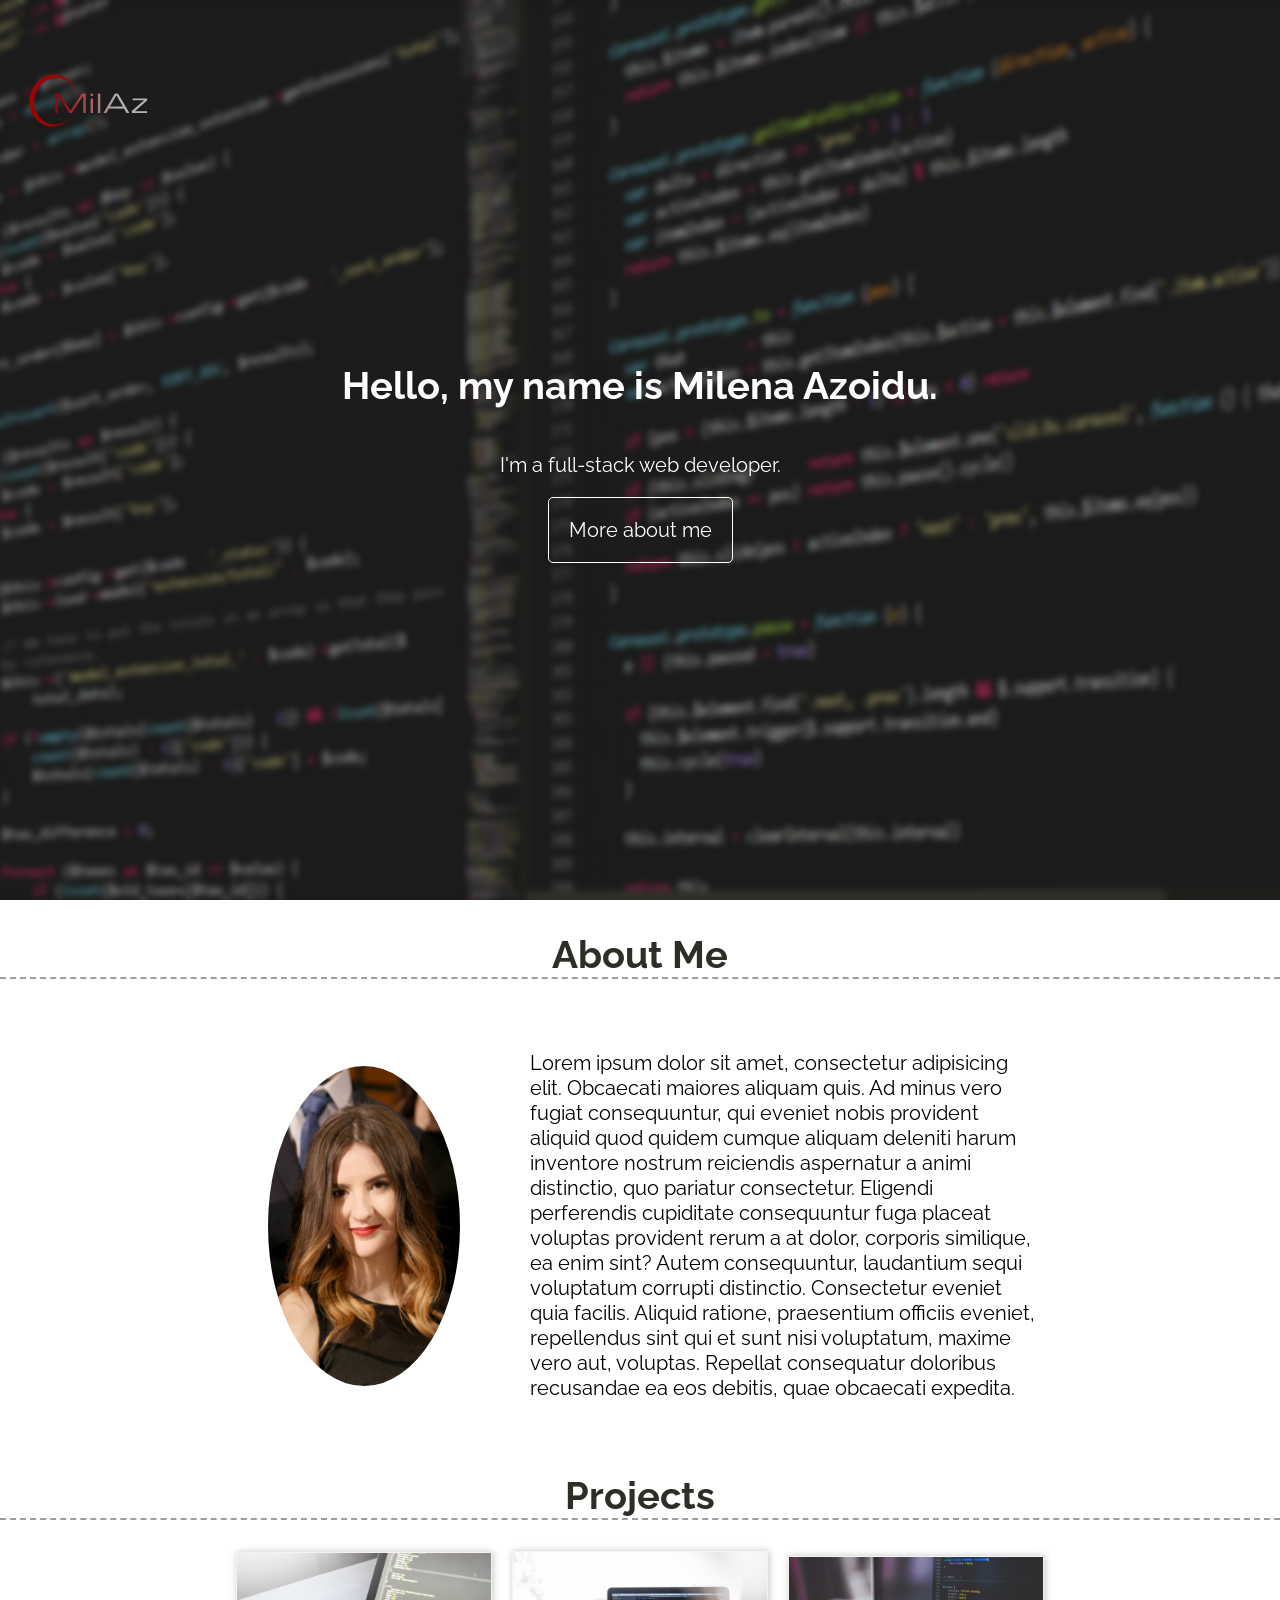
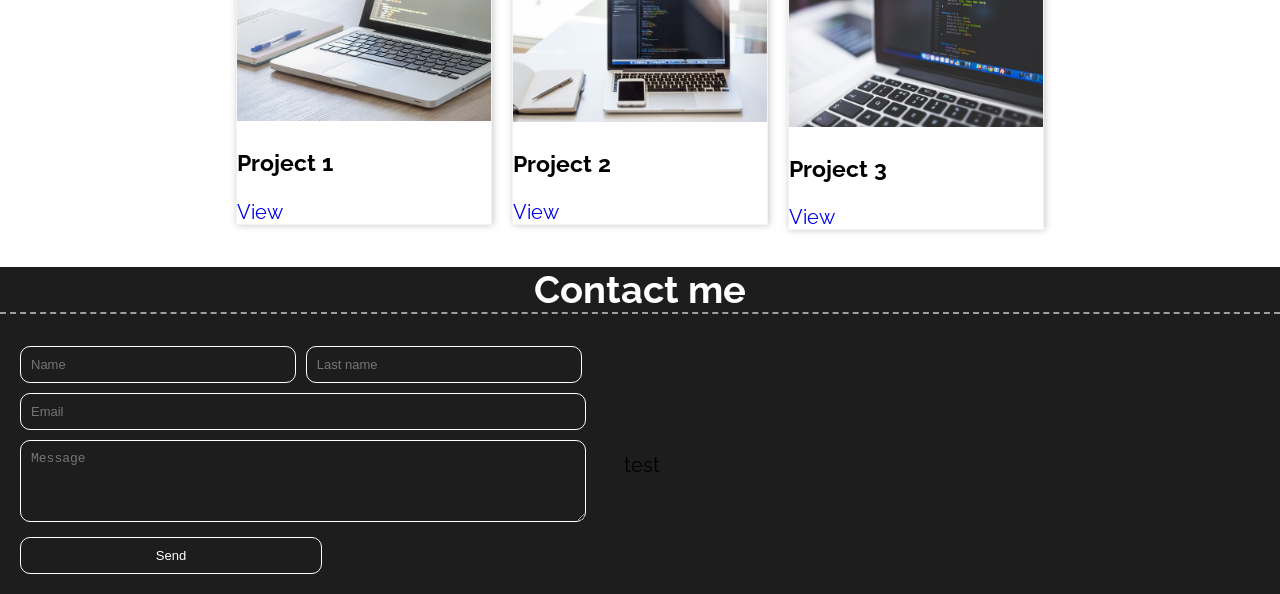
==== index.html @ f3f918d0 "Corection" ====
<!DOCTYPE html>
<html>
<head>
	<meta charset="UTF-8">
	<meta name="viewport" content="width=device-width, initial-scale=1.0">
	<link rel="stylesheet" href="css/styles.css">
	<link href="https://fonts.googleapis.com/css?family=Raleway" rel="stylesheet">

	<title>Milena Azoidu | Full Stack Web Developer</title>
	<link rel="shortcut icon" href="images/logo.png" />
</head>
<body>
	<div class="logo">
			<img src="img/logo.png" alt="logo">
		</div>
	<header class="header">
		<h1>Hello, my name is Milena Azoidu.</h1>
		<p>I'm a full-stack web developer.</p>
		<a href="#" class="about-btn">More about me</a>
	</header>
	<section class="about-section">
		<h2>About Me</h2>
		<div class="about">
			<img src="img/me2.jpg" alt="my-photo" class="content">
			<p class="description content">
				Lorem ipsum dolor sit amet, consectetur adipisicing elit. Obcaecati maiores aliquam quis. Ad minus vero fugiat consequuntur, qui eveniet nobis provident aliquid quod quidem cumque aliquam deleniti harum inventore nostrum reiciendis aspernatur a animi distinctio, quo pariatur consectetur. Eligendi perferendis cupiditate consequuntur fuga placeat voluptas provident rerum a at dolor, corporis similique, ea enim sint? Autem consequuntur, laudantium sequi voluptatum corrupti distinctio. Consectetur eveniet quia facilis. Aliquid ratione, praesentium officiis eveniet, repellendus sint qui et sunt nisi voluptatum, maxime vero aut, voluptas. Repellat consequatur doloribus recusandae ea eos debitis, quae obcaecati expedita.
			</p>
		</div>
	</section>
	<section class="projects-section">
		<h2>Projects</h2>
		<div class="projects">
			<div class="box">
				<img src="img/pexels-photo-574073.jpeg" alt="project1">
				<h3>Project 1</h3>
				<a href="#" class="read-more">View</a>
			</div>
			<div class="box">
				<img src="img/pexels-photo-92904.jpeg" alt="project2">
				<h3>Project 2</h3>
				<a href="#" class="read-more">View</a>
			</div>
			<div class="box">
				<img src="img/pexels-photo-160107.jpeg" alt="project3">
				<h3>Project 3</h3>
				<a href="#" class="read-more">View</a>
			</div>
		</div>
	</section>
	<footer class="contact-section">
		<h2>Contact me</h2>
		<div class="contact">
			<div class="contact-content">
				<div class="first-group">
					<input type="text" placeholder="Name" class="contact-input name-input">
					<input type="text" placeholder="Last name" class="contact-input">
				</div>
				<input type="email" placeholder="Email" class="contact-input">
				<textarea rows="4" cols="50" placeholder="Message" class="contact-input"></textarea>
				<input type="submit" value="Send" class="contact-btn contact-input">
			</div>
			<div class="contact-content">
				<p>test</p>
			</div>
		</div>
	</footer>
</body>
</html>
---- css/styles.css ----
html, body {
	margin: 0;
	padding: 0;
	width: 100%;
	height: 100%;
	font-family: 'Raleway', sans-serif;
	color: #000;
	font-size: 5vw;
}

.header {
	background-color: #1d1d1d;
	height: 100vh;
	display: flex;
	flex-direction: column;
	justify-content: center;
	align-items: center;
	color: #fff;
}

.header h1 {
	font-size: 5vw;
}

.logo {
	position: absolute;
}

.about-btn {
	border: 1px solid white;
	border-radius: 5px;
	padding: 1em;
	text-decoration: none;
	color: #fff;
}

.projects {
	display: flex;
	flex-direction: column;
	justify-content: center;
	align-items: center;
}

/**************** CSS for class .projects-section ****************/


h2 {
	text-align: center;
	border-bottom: 2px dashed #9e9e9e;
	color: #2d2f27;
}

/****************************************************************/


/**************** CSS for class .box ****************/

.box {
	border: 1px solid #f3f3f3;
	width: 100%;
    margin: 0 10px 10px 10px;
    box-shadow: 1px 0px 7px 0px #c5c5c5;
    box-sizing: border-box;
 }

.box:last-of-type {
	margin-bottom: 0;
}

.box img {
	width: 100%;
}

.box a {
	text-decoration: none;
}

/****************************************************************/

/**************** CSS for class .about ****************/

.about {
	display: flex;
	flex-direction: column;
	justify-content: center;
	align-items: center;
}

.about img {
	max-width: 100%;
	height: 250px;
	border-radius: 25%;
}

.description {
	line-height: 1.25em;
	padding: 1em;
}

/****************************************************************/

/**************** CSS for class .contact-section ****************/

.contact-section {
	background-color: #1d1d1d
}
.contact-section h2 {
	color: #fff;
}
.contact {
	display: flex;
	flex-direction: column;
	justify-content: center;
	align-items: center;
	width: 100%;
}

.contact-content {
	margin-bottom: 10px;
}

hr {
	color: #fff;
	width: 100%;
}
.contact-input{
	margin-bottom: 10px;
	width: 90%;
	padding: 10px;
	border: 1px solid #fff;
	border-radius: 10px;
    font-size: 13px;
    background: #1d1d1d;
}

.contact-btn {
	background: #1d1d1d;
	color: #fff;
	border-radius: 10px;
	width: 50%;
}

/****************************************************************/



@media only screen and (min-width: 800px)
{
	html, body {
		font-size: 20px;
	}

	.header h1 {
	font-size: 3vw;
}

	.projects {
		flex-direction: row;
	}

	h2 {
		font-size: 3vw;
	}
	
	.box {
		width: 20%;
	}

	.about {
		flex-direction: row;
	}

	.about img {
		width: 15%;
		height: 320px;
		border-radius: 50%;
	}

	.description {
		width: 40%;
	}

	.content {
		margin-left: 50px;
	}

	.header {
		background-image: url(../img/header.png);
		background-size: cover;
		background-position: center;
	}

	.contact {
		flex-direction: row;
		width: 50%;
		margin-left: 20px;
		justify-content: space-between;
	}

	.first-group {
		display: flex;
		width: 93%;
	}

	.name-input {
		margin-right: 10px;
	}
 	
}
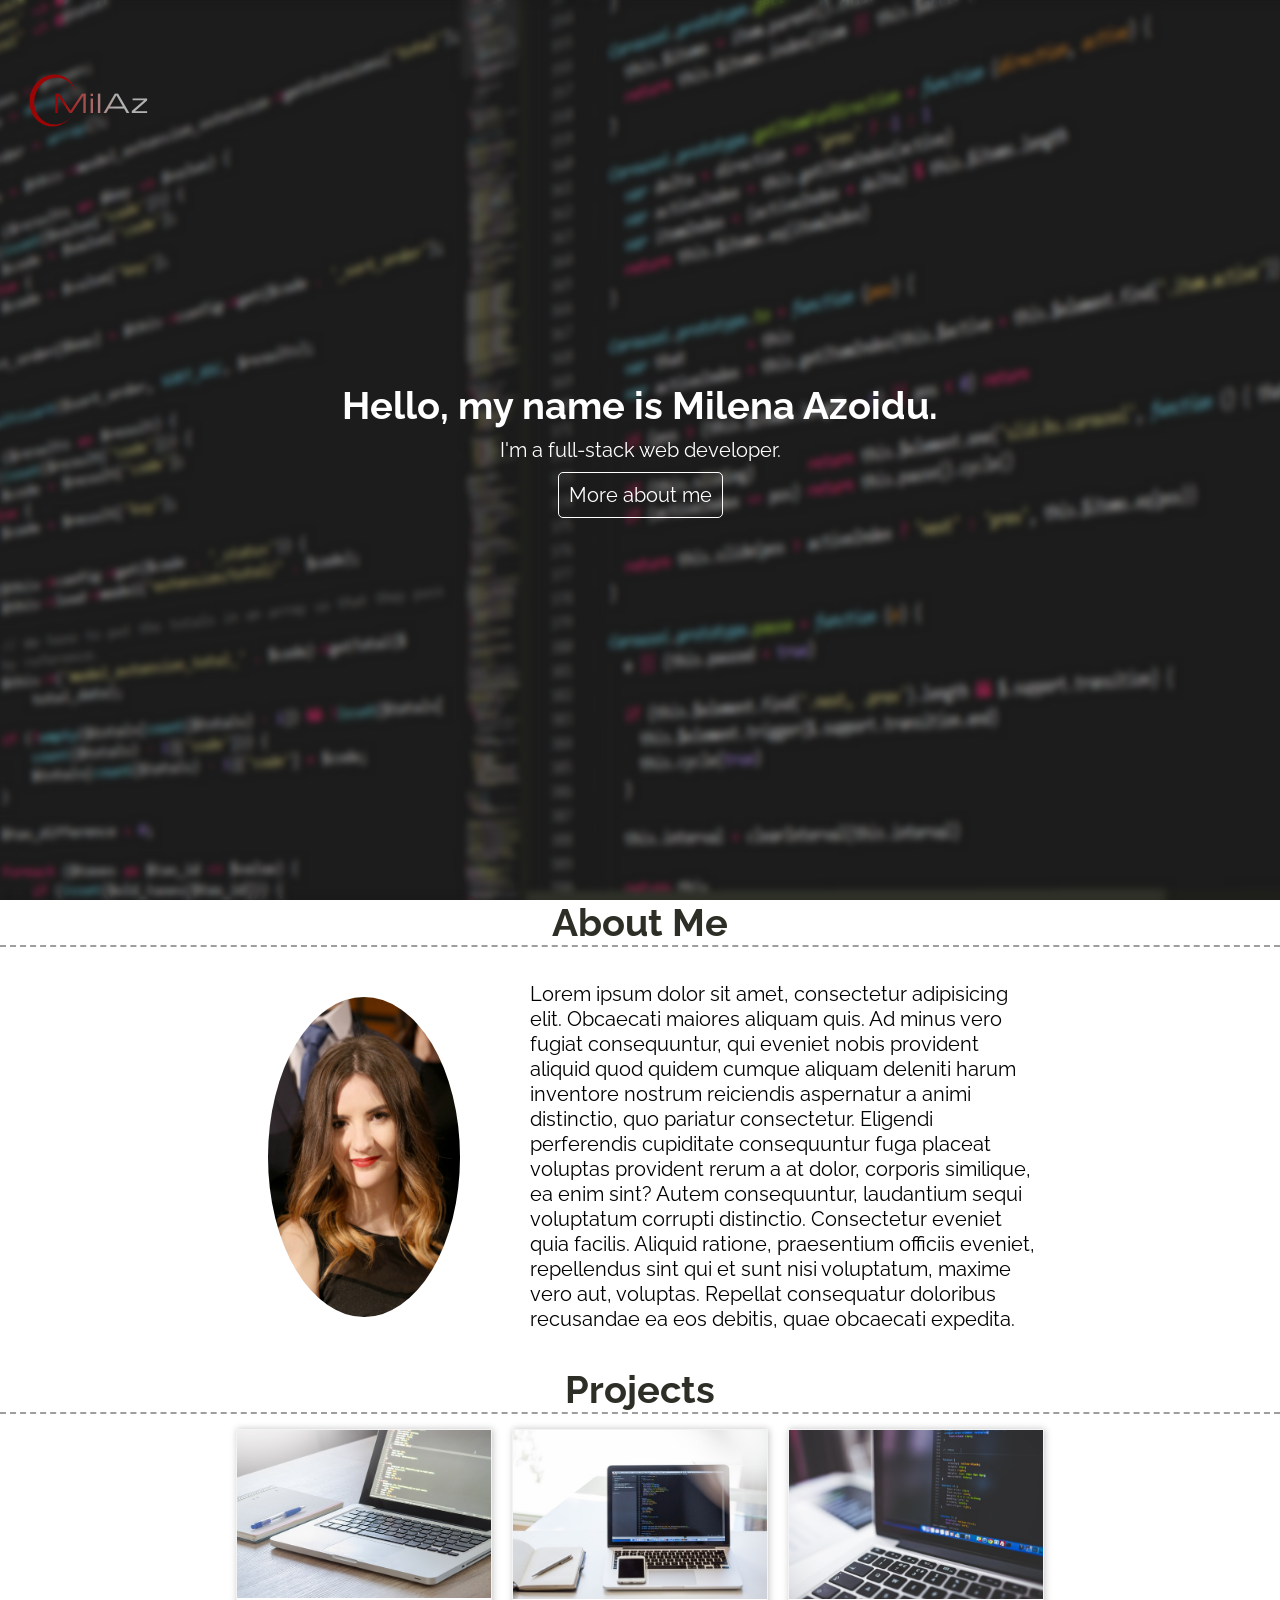
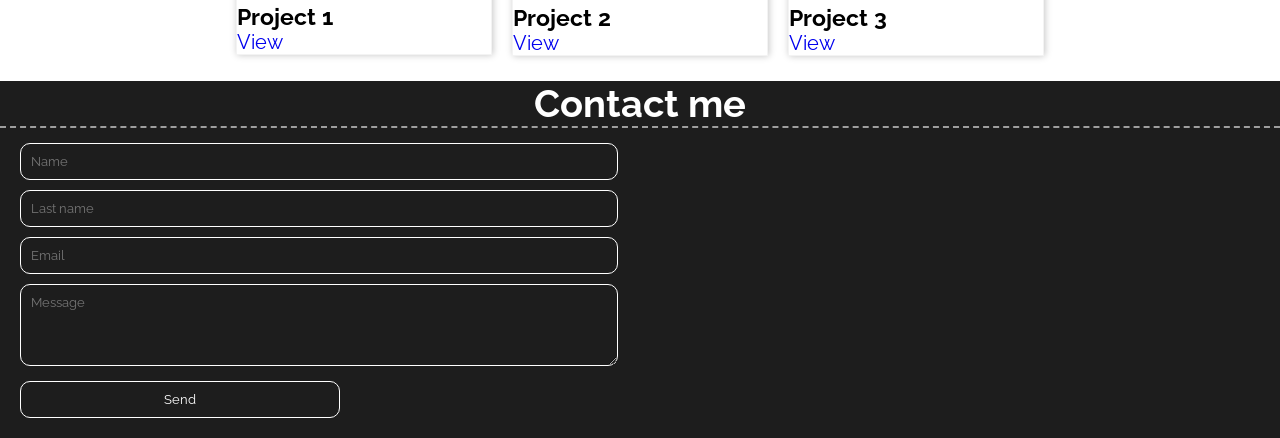
==== commit d7cc7ab8: "Refactor CSS file organization" ====
--- a/index.html
+++ b/index.html
@@ -7,7 +7,7 @@
 	<link href="https://fonts.googleapis.com/css?family=Raleway" rel="stylesheet">
 
 	<title>Milena Azoidu | Full Stack Web Developer</title>
-	<link rel="shortcut icon" href="images/logo.png" />
+	<link rel="shortcut icon" href="img/logo.png" />
 </head>
 <body>
 	<div class="logo">
@@ -47,20 +47,17 @@
 			</div>
 		</div>
 	</section>
-	<footer class="contact-section">
+	<footer class="footer-section">
 		<h2>Contact me</h2>
 		<div class="contact">
 			<div class="contact-content">
-				<div class="first-group">
+				<!-- <div class="first-group"> -->
 					<input type="text" placeholder="Name" class="contact-input name-input">
 					<input type="text" placeholder="Last name" class="contact-input">
-				</div>
+				<!-- </div> -->
 				<input type="email" placeholder="Email" class="contact-input">
 				<textarea rows="4" cols="50" placeholder="Message" class="contact-input"></textarea>
 				<input type="submit" value="Send" class="contact-btn contact-input">
-			</div>
-			<div class="contact-content">
-				<p>test</p>
 			</div>
 		</div>
 	</footer>
--- a/css/styles.css
+++ b/css/styles.css
@@ -1,63 +1,33 @@
-html, body {
+* {
 	margin: 0;
 	padding: 0;
-	width: 100%;
-	height: 100%;
 	font-family: 'Raleway', sans-serif;
-	color: #000;
-	font-size: 5vw;
 }
 
-.header {
-	background-color: #1d1d1d;
-	height: 100vh;
+.about {
 	display: flex;
 	flex-direction: column;
 	justify-content: center;
 	align-items: center;
-	color: #fff;
+	margin: 15px 0;
 }
 
-.header h1 {
-	font-size: 5vw;
-}
-
-.logo {
-	position: absolute;
+.about img {
+	max-width: 100%;
+	height: 250px;
+	border-radius: 25%;
 }
 
 .about-btn {
 	border: 1px solid white;
 	border-radius: 5px;
-	padding: 1em;
+	padding: 10px;
 	text-decoration: none;
 	color: #fff;
 }
 
-.projects {
-	display: flex;
-	flex-direction: column;
-	justify-content: center;
-	align-items: center;
-}
-
-/**************** CSS for class .projects-section ****************/
-
-
-h2 {
-	text-align: center;
-	border-bottom: 2px dashed #9e9e9e;
-	color: #2d2f27;
-}
-
-/****************************************************************/
-
-
-/**************** CSS for class .box ****************/
-
 .box {
 	border: 1px solid #f3f3f3;
-	width: 100%;
     margin: 0 10px 10px 10px;
     box-shadow: 1px 0px 7px 0px #c5c5c5;
     box-sizing: border-box;
@@ -75,54 +45,19 @@
 	text-decoration: none;
 }
 
-/****************************************************************/
-
-/**************** CSS for class .about ****************/
-
-.about {
-	display: flex;
-	flex-direction: column;
-	justify-content: center;
-	align-items: center;
-}
-
-.about img {
-	max-width: 100%;
-	height: 250px;
-	border-radius: 25%;
-}
-
-.description {
-	line-height: 1.25em;
-	padding: 1em;
-}
-
-/****************************************************************/
-
-/**************** CSS for class .contact-section ****************/
-
-.contact-section {
-	background-color: #1d1d1d
-}
-.contact-section h2 {
-	color: #fff;
-}
 .contact {
 	display: flex;
 	flex-direction: column;
 	justify-content: center;
 	align-items: center;
-	width: 100%;
+	width: 100%;	
+    margin: 15px 0 0 0;
 }
 
 .contact-content {
 	margin-bottom: 10px;
 }
 
-hr {
-	color: #fff;
-	width: 100%;
-}
 .contact-input{
 	margin-bottom: 10px;
 	width: 90%;
@@ -140,9 +75,58 @@
 	width: 50%;
 }
 
+.description {
+	line-height: 1.25em;
+	padding: 1em;
+}
+
+.footer-section {
+	background-color: #1d1d1d
+}
+
+.footer-section h2 {
+	color: #fff;
+}
+
+h2 {
+	text-align: center;
+	border-bottom: 2px dashed #9e9e9e;
+	color: #2d2f27;
+}
+
+.header {
+	background-color: #1d1d1d;
+	display: flex;
+	align-items: center;
+	height: 100vh;
+	flex-direction: column;
+	justify-content: center;
+	color: #fff;
+}
+
+.header h1 {
+	font-size: 6vw;
+}
+
+.header p {
+	margin: 10px 0; 
+}
+
+.logo {
+	position: absolute;
+	width: 10px;
+}
+
+.projects {
+	display: flex;
+	flex-wrap: wrap;
+	flex-direction: column;
+	justify-content: center;
+	align-items: flex-start;
+	margin: 15px 0;
+}
+
 /****************************************************************/
-
-
 
 @media only screen and (min-width: 800px)
 {
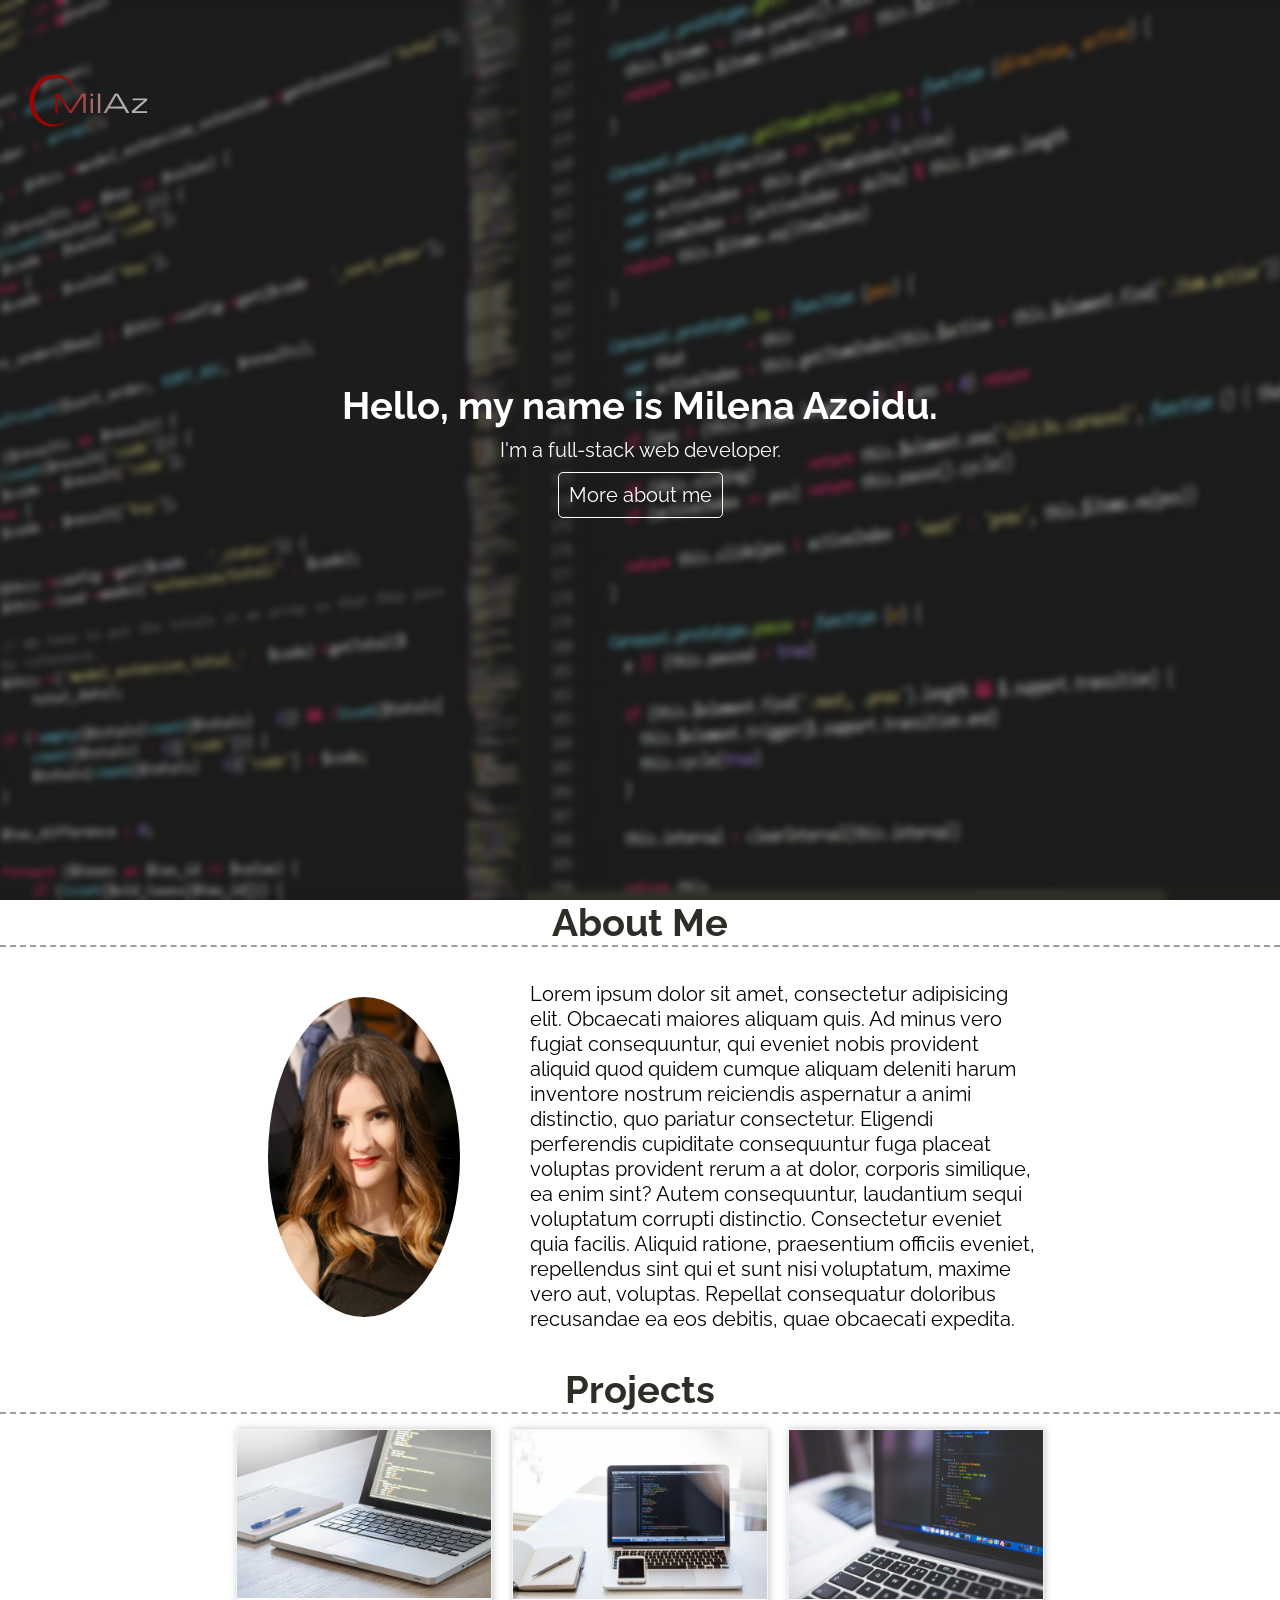
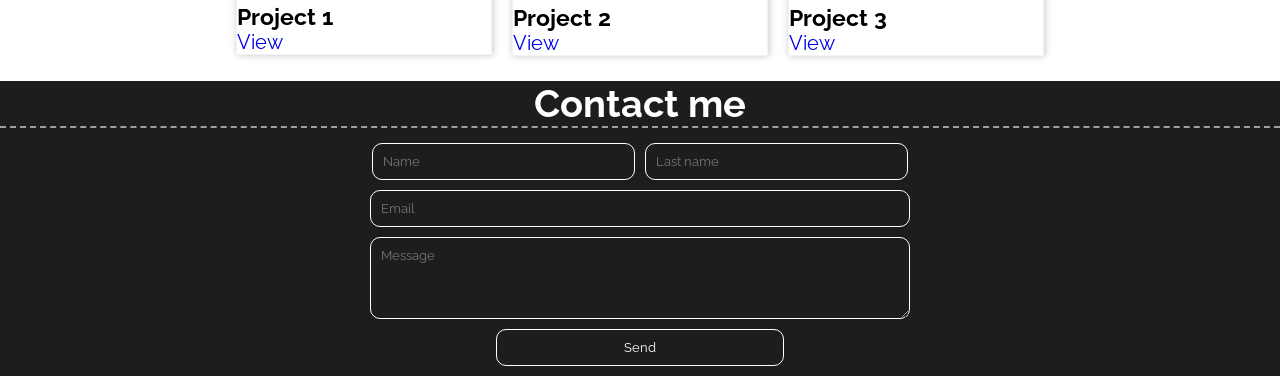
==== commit 36f783f2: "Refactor footer section" ====
--- a/index.html
+++ b/index.html
@@ -51,10 +51,10 @@
 		<h2>Contact me</h2>
 		<div class="contact">
 			<div class="contact-content">
-				<!-- <div class="first-group"> -->
+				<div class="first-group">
 					<input type="text" placeholder="Name" class="contact-input name-input">
 					<input type="text" placeholder="Last name" class="contact-input">
-				<!-- </div> -->
+				</div>
 				<input type="email" placeholder="Email" class="contact-input">
 				<textarea rows="4" cols="50" placeholder="Message" class="contact-input"></textarea>
 				<input type="submit" value="Send" class="contact-btn contact-input">
--- a/css/styles.css
+++ b/css/styles.css
@@ -46,16 +46,20 @@
 }
 
 .contact {
-	display: flex;
-	flex-direction: column;
+	
+    margin: 15px 0 0 0;
+    display: flex;
+    flex-direction: column;
 	justify-content: center;
 	align-items: center;
-	width: 100%;	
-    margin: 15px 0 0 0;
 }
 
 .contact-content {
-	margin-bottom: 10px;
+	width: 90%;	
+	display: flex;
+    flex-direction: column;
+	justify-content: center;
+	align-items: center;
 }
 
 .contact-input{
@@ -177,8 +181,7 @@
 	.contact {
 		flex-direction: row;
 		width: 50%;
-		margin-left: 20px;
-		justify-content: space-between;
+		margin: 15px auto 0 auto;
 	}
 
 	.first-group {
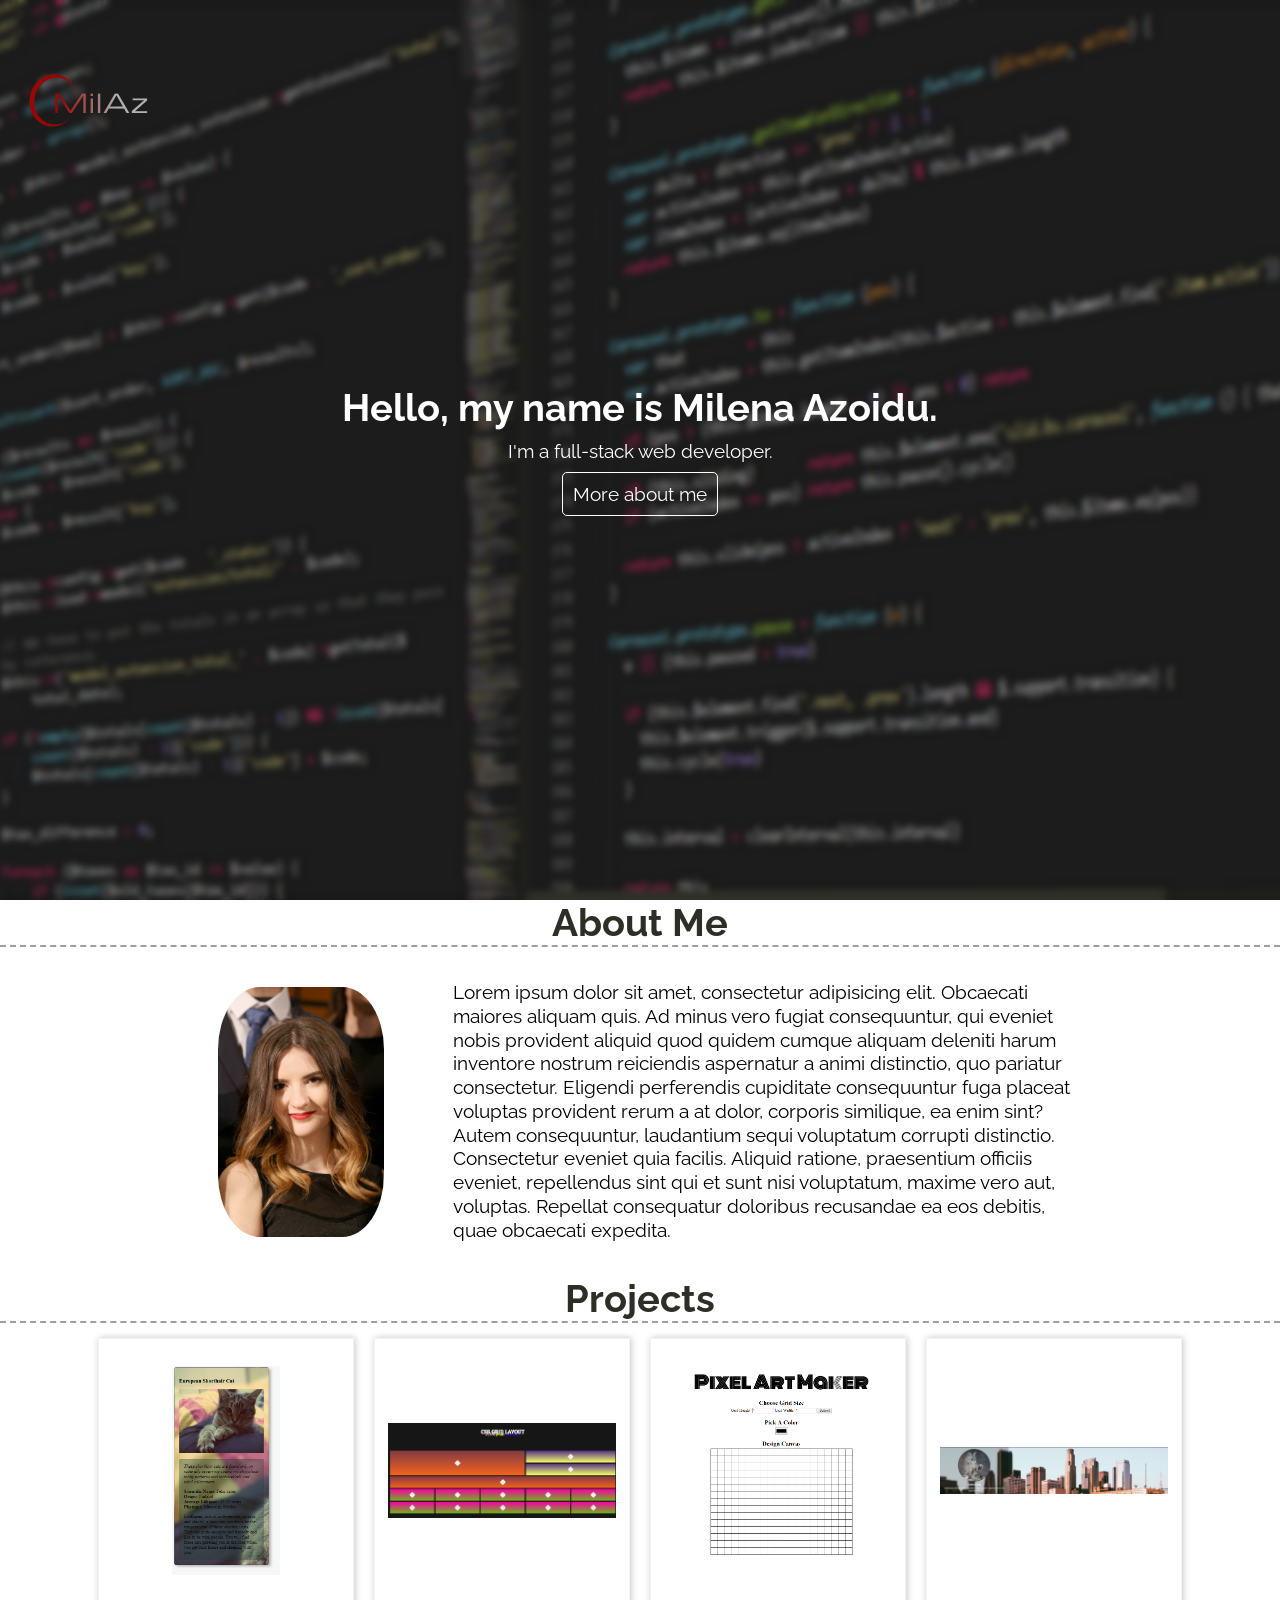
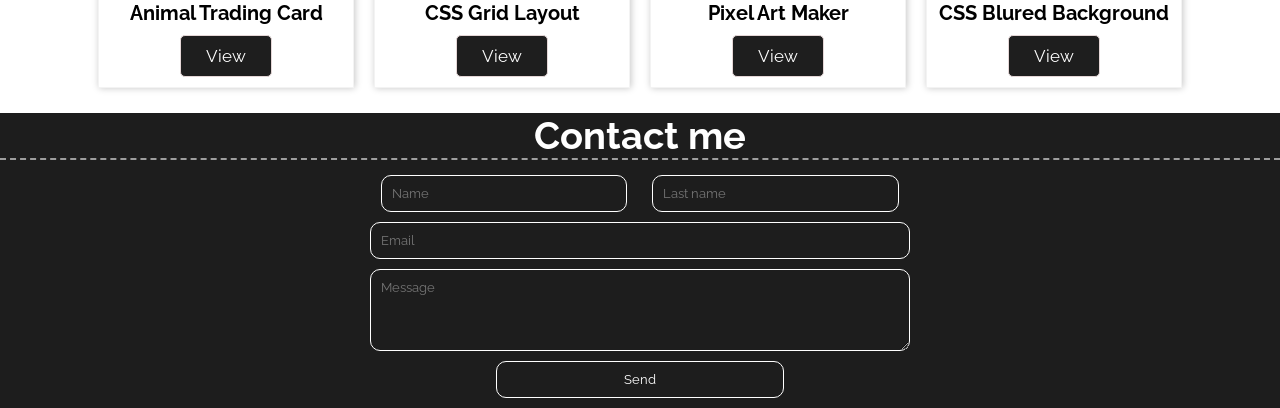
==== commit fdf431ab: "Refactor .project-section" ====
--- a/index.html
+++ b/index.html
@@ -31,19 +31,24 @@
 		<h2>Projects</h2>
 		<div class="projects">
 			<div class="box">
-				<img src="img/pexels-photo-574073.jpeg" alt="project1">
-				<h3>Project 1</h3>
-				<a href="#" class="read-more">View</a>
+				<img src="img/animal_trading_card.png" alt="animal_trading_card">
+				<h3>Animal Trading Card</h3>
+				<a href="https://codepen.io/milenaAz/full/aVYBPB/" class="read-more">View</a>
 			</div>
 			<div class="box">
-				<img src="img/pexels-photo-92904.jpeg" alt="project2">
-				<h3>Project 2</h3>
-				<a href="#" class="read-more">View</a>
+				<img src="img/grid_layout.png" alt="grid_layout">
+				<h3>CSS Grid Layout</h3>
+				<a href="https://codepen.io/milenaAz/full/KZZvLg/" class="read-more">View</a>
 			</div>
 			<div class="box">
-				<img src="img/pexels-photo-160107.jpeg" alt="project3">
-				<h3>Project 3</h3>
-				<a href="#" class="read-more">View</a>
+				<img src="img/pixel_art.png" alt="pixel_art">
+				<h3>Pixel Art Maker</h3>
+				<a href="https://codepen.io/milenaAz/full/eyxKbM/" class="read-more">View</a>
+			</div>
+			<div class="box">
+				<img src="img/blured_bg.png" alt="CSS Blured background">
+				<h3>CSS Blured Background</h3>
+				<a href="https://codepen.io/milenaAz/full/XVYBrR/" class="read-more">View</a>
 			</div>
 		</div>
 	</section>
--- a/css/styles.css
+++ b/css/styles.css
@@ -31,6 +31,11 @@
     margin: 0 10px 10px 10px;
     box-shadow: 1px 0px 7px 0px #c5c5c5;
     box-sizing: border-box;
+    display: flex;
+    flex-direction: column;
+    justify-content: center;
+    align-items: center;
+    height: 350px;
  }
 
 .box:last-of-type {
@@ -38,7 +43,9 @@
 }
 
 .box img {
-	width: 100%;
+    margin: auto;
+    max-width: 90%;
+    max-height: 60%;
 }
 
 .box a {
@@ -109,7 +116,7 @@
 }
 
 .header h1 {
-	font-size: 6vw;
+	font-size: 5.5vw;
 }
 
 .header p {
@@ -123,75 +130,89 @@
 
 .projects {
 	display: flex;
-	flex-wrap: wrap;
 	flex-direction: column;
 	justify-content: center;
-	align-items: flex-start;
+	width: 100%;
 	margin: 15px 0;
 }
 
+.read-more {
+	border: 1px solid #e4d6d6;
+    background-color: #1e1e1e;
+    border-radius: 5px;
+    padding: 10px 25px;
+    margin: 10px 0;
+    color: #fff;
+}
+
 /****************************************************************/
 
-@media only screen and (min-width: 800px)
+@media only screen and (min-width: 750px)
 {
-	html, body {
-		font-size: 20px;
-	}
-
-	.header h1 {
-	font-size: 3vw;
-}
-
-	.projects {
+	.about {
 		flex-direction: row;
+	}
+
+	body {
+		font-size: 19px;
+	}
+
+	.box {
+		width: 40%;
+		font-size: 12px;
+	}
+
+	.contact {
+		flex-direction: row;
+		width: 50%;
+		margin: 15px auto 0 auto;
+	}
+
+	.content {
+		margin-left: 50px;
+	}
+
+	.first-group {
+		display: flex;
+		width: 90%;
 	}
 
 	h2 {
 		font-size: 3vw;
 	}
 	
-	.box {
-		width: 20%;
-	}
-
-	.about {
-		flex-direction: row;
-	}
-
-	.about img {
-		width: 15%;
-		height: 320px;
-		border-radius: 50%;
-	}
-
-	.description {
-		width: 40%;
-	}
-
-	.content {
-		margin-left: 50px;
-	}
-
 	.header {
 		background-image: url(../img/header.png);
 		background-size: cover;
 		background-position: center;
 	}
 
-	.contact {
+	.header h1 {
+		font-size: 3vw;
+	}
+
+	.name-input {
+		margin-right: 25px;
+	}
+
+	.projects {
+		flex-wrap: wrap;
 		flex-direction: row;
+		align-items: flex-start;
+	}
+}
+
+@media only screen and (min-width: 1000px)
+{
+	
+	.box {
+		width: 20%;
+		font-size: 17px;
+	}
+
+	.description {
 		width: 50%;
-		margin: 15px auto 0 auto;
-	}
-
-	.first-group {
-		display: flex;
-		width: 93%;
-	}
-
-	.name-input {
-		margin-right: 10px;
-	}
- 	
-}
-
+	}
+
+}
+
